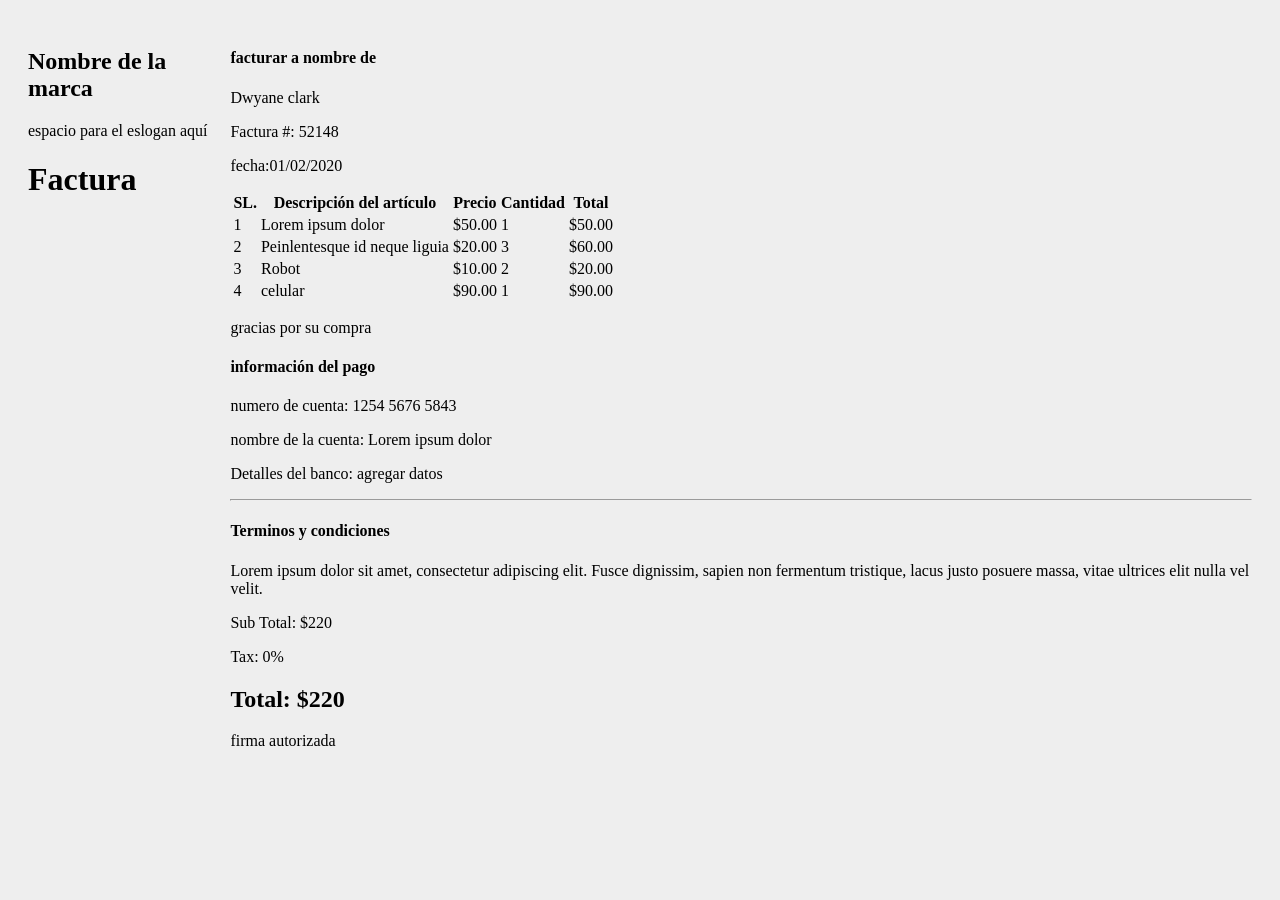
==== proyectos/factura/index.html @ 99d6a1f2 "Add files via upload" ====
<!DOCTYPE html>
<html lang="en">
<head>
    <meta charset="UTF-8">
    <meta name="viewport" content="width=device-width, initial-scale=1.0">
    <title>Factura</title>
    <link rel="stylesheet" href="styles.css">
</head>
<body>
    <!--nombre de la marcaa-->
    <div class="invoce">
     <div>
    </div class="header">
    <div class="brand">
     <h2>Nombre de la marca</h2>    
     <p>espacio para el eslogan aquí</p>
    </div>
<!--factura/invoce-->
    <div class="title">
       <h1>Factura</h1> 
    </div>
    </div>
    <!--información-->
    <div class="info">
    <div>
      <h4>facturar a nombre de</h4>
      <p>Dwyane clark</p> 
      <p></p>
    </div>

    <div>
        <p>Factura #: 52148</p>
        <p>fecha:01/02/2020</p>
      </div>
       <!--tabla-->

       <table>
  <thead>
    <tr>
        <th>SL.</th>
      <th>Descripción del artículo</th>
      <th>Precio</th>
      <th>Cantidad</th>
      <th>Total</th>
    </tr>
  </thead>
  <tbody>
    <tr>
       <td>1</td> 
      <td>Lorem ipsum dolor</td>
      <td>$50.00</td>
      <td>1</td>
      <td>$50.00</td>
    </tr>
    <tr>
      <td>2</td>
      <td>Peinlentesque id neque liguia</td>
      <td>$20.00</td>
      <td>3</td>
      <td>$60.00</td>
    </tr>
     <tr>
      <td>3</td>
      <td>Robot</td>
      <td>$10.00</td>
      <td>2</td>
      <td>$20.00</td>
    </tr>
     <tr>
      <td>4</td>
      <td>celular</td>
      <td>$90.00</td>
      <td>1</td>
      <td>$90.00</td>
    </tr>
    
  </tbody>
</table>

    <div class="left">
    <p>gracias por su compra</p>
    <h4>información del pago</h4>
    <p>numero de cuenta:  1254 5676 5843</p>
    <p>nombre de la cuenta:  Lorem ipsum dolor</p>
    <p>Detalles del banco:  agregar datos</p>
  
  <hr>
  <h4>Terminos y condiciones</h4>
  <p>Lorem ipsum dolor sit amet, consectetur adipiscing elit. 
      Fusce dignissim, sapien non fermentum tristique, 
      lacus justo posuere massa, vitae ultrices elit nulla vel velit.
    </p>
  </div>
  <div class="right">
    <!-- TOTAL -->
    <div class="total">
      <p>Sub Total: $220</p>
      <p>Tax: 0%</p>
      <h2>Total: $220</h2>
    </div>
  </div> 
  <!-- firma -->
   <div class="asignatura">
    <div></div>
<p>firma autorizada</p>
</div>
</body>
</html>
---- proyectos/factura/styles.css ----
*{
    
}
body{
    front-family: Arial, sans-serif;
    background: #eee;
    display: flex;
    justify-content: center;
    padding: 20px;
}
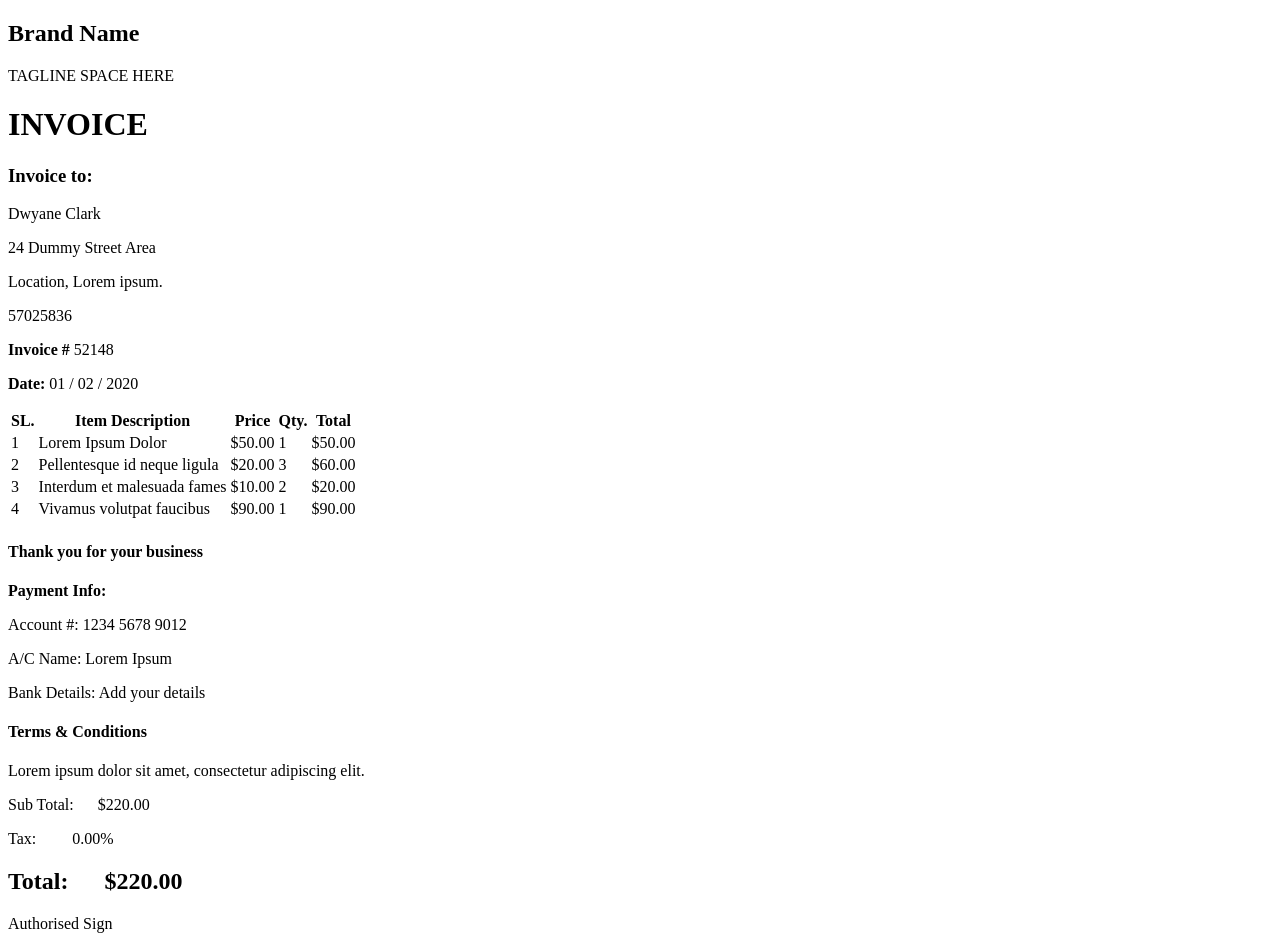
==== commit f201fa97: "Update index.html" ====
--- a/proyectos/factura/index.html
+++ b/proyectos/factura/index.html
@@ -1,108 +1,121 @@
 <!DOCTYPE html>
-<html lang="en">
+<html lang="es">
 <head>
-    <meta charset="UTF-8">
-    <meta name="viewport" content="width=device-width, initial-scale=1.0">
-    <title>Factura</title>
-    <link rel="stylesheet" href="styles.css">
+<meta charset="UTF-8">
+<meta name="viewport" content="width=device-width, initial-scale=1.0">
+<title>Factura</title>
+<link rel="stylesheet" href="estilo.css">
 </head>
 <body>
-    <!--nombre de la marcaa-->
-    <div class="invoce">
-     <div>
-    </div class="header">
-    <div class="brand">
-     <h2>Nombre de la marca</h2>    
-     <p>espacio para el eslogan aquí</p>
-    </div>
-<!--factura/invoce-->
-    <div class="title">
-       <h1>Factura</h1> 
-    </div>
-    </div>
-    <!--información-->
-    <div class="info">
-    <div>
-      <h4>facturar a nombre de</h4>
-      <p>Dwyane clark</p> 
-      <p></p>
+
+<div class="factura">
+
+    <!-- ENCABEZADO -->
+    <div class="header">
+        <div class="logo">
+            <h2>Brand Name</h2>
+            <p>TAGLINE SPACE HERE</p>
+        </div>
+
+        <div class="titulo">
+            <h1>INVOICE</h1>
+        </div>
     </div>
 
-    <div>
-        <p>Factura #: 52148</p>
-        <p>fecha:01/02/2020</p>
-      </div>
-       <!--tabla-->
+    
+    <div class="info">
+        <div class="left">
+            <h3>Invoice to:</h3>
+            <p>Dwyane Clark</p>
+            <p>24 Dummy Street Area</p>
+            <p>Location, Lorem ipsum.</p>
+            <p>57025836</p>
+        </div>
 
-       <table>
-  <thead>
-    <tr>
-        <th>SL.</th>
-      <th>Descripción del artículo</th>
-      <th>Precio</th>
-      <th>Cantidad</th>
-      <th>Total</th>
-    </tr>
-  </thead>
-  <tbody>
-    <tr>
-       <td>1</td> 
-      <td>Lorem ipsum dolor</td>
-      <td>$50.00</td>
-      <td>1</td>
-      <td>$50.00</td>
-    </tr>
-    <tr>
-      <td>2</td>
-      <td>Peinlentesque id neque liguia</td>
-      <td>$20.00</td>
-      <td>3</td>
-      <td>$60.00</td>
-    </tr>
-     <tr>
-      <td>3</td>
-      <td>Robot</td>
-      <td>$10.00</td>
-      <td>2</td>
-      <td>$20.00</td>
-    </tr>
-     <tr>
-      <td>4</td>
-      <td>celular</td>
-      <td>$90.00</td>
-      <td>1</td>
-      <td>$90.00</td>
-    </tr>
-    
-  </tbody>
-</table>
+        <div class="right">
+            <p><strong>Invoice #</strong> 52148</p>
+            <p><strong>Date:</strong> 01 / 02 / 2020</p>
+        </div>
+    </div>
 
-    <div class="left">
-    <p>gracias por su compra</p>
-    <h4>información del pago</h4>
-    <p>numero de cuenta:  1254 5676 5843</p>
-    <p>nombre de la cuenta:  Lorem ipsum dolor</p>
-    <p>Detalles del banco:  agregar datos</p>
-  
-  <hr>
-  <h4>Terminos y condiciones</h4>
-  <p>Lorem ipsum dolor sit amet, consectetur adipiscing elit. 
-      Fusce dignissim, sapien non fermentum tristique, 
-      lacus justo posuere massa, vitae ultrices elit nulla vel velit.
-    </p>
-  </div>
-  <div class="right">
-    <!-- TOTAL -->
-    <div class="total">
-      <p>Sub Total: $220</p>
-      <p>Tax: 0%</p>
-      <h2>Total: $220</h2>
+   
+    <table>
+        <tr>
+            <th>SL.</th>
+            <th>Item Description</th>
+            <th>Price</th>
+            <th>Qty.</th>
+            <th>Total</th>
+        </tr>
+
+        <tr>
+            <td>1</td>
+            <td>Lorem Ipsum Dolor</td>
+            <td>$50.00</td>
+            <td>1</td>
+            <td>$50.00</td>
+        </tr>
+
+        <tr>
+            <td>2</td>
+            <td>Pellentesque id neque ligula</td>
+            <td>$20.00</td>
+            <td>3</td>
+            <td>$60.00</td>
+        </tr>
+
+        <tr>
+            <td>3</td>
+            <td>Interdum et malesuada fames</td>
+            <td>$10.00</td>
+            <td>2</td>
+            <td>$20.00</td>
+        </tr>
+
+        <tr>
+            <td>4</td>
+            <td>Vivamus volutpat faucibus</td>
+            <td>$90.00</td>
+            <td>1</td>
+            <td>$90.00</td>
+        </tr>
+    </table>
+
+    <!-- PIE -->
+    <div class="bottom">
+
+        <div class="payment">
+            <h4>Thank you for your business</h4>
+            <p><strong>Payment Info:</strong></p>
+            <p>Account #: 1234 5678 9012</p>
+            <p>A/C Name: Lorem Ipsum</p>
+            <p>Bank Details: Add your details</p>
+
+            
+            
+          <div class="firma21">
+        <h4>Terms & Conditions</h4>
     </div>
-  </div> 
-  <!-- firma -->
-   <div class="asignatura">
-    <div></div>
-<p>firma autorizada</p>
+
+            <p>Lorem ipsum dolor sit amet, consectetur adipiscing elit.</p>
+        </div>
+
+
+        <div class="total">
+    <p>Sub Total:&nbsp;&nbsp;&nbsp;&nbsp;&nbsp;&nbsp;$220.00</p>
+    <p>Tax:&nbsp;&nbsp;&nbsp;&nbsp;&nbsp;&nbsp;&nbsp;&nbsp;&nbsp;0.00%</p>
+    <h2>Total:&nbsp;&nbsp;&nbsp;&nbsp;&nbsp;&nbsp;$220.00</h2>
 </div>
+
+    </div>
+
+    <div class="firma">
+        <p>Authorised Sign</p>
+    </div>
+
+</div>
+
+
+
 </body>
-</html>+</html>
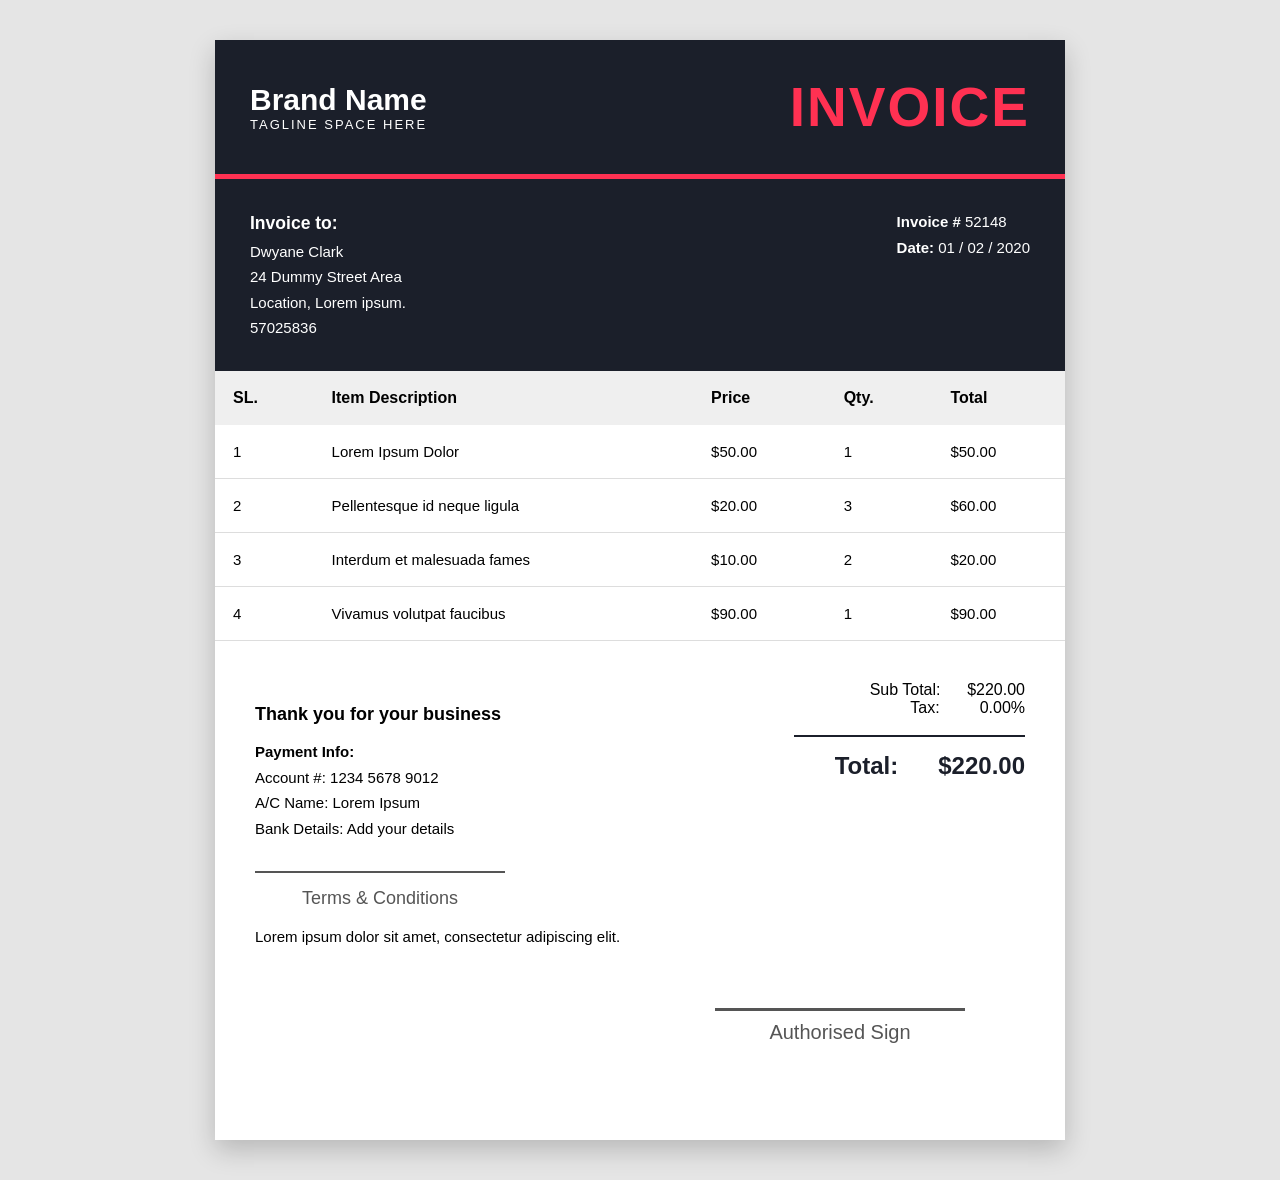
==== commit a7cf5463: "Update index.html" ====
--- a/proyectos/factura/index.html
+++ b/proyectos/factura/index.html
@@ -4,7 +4,7 @@
 <meta charset="UTF-8">
 <meta name="viewport" content="width=device-width, initial-scale=1.0">
 <title>Factura</title>
-<link rel="stylesheet" href="estilo.css">
+<link rel="stylesheet" href="styles.css">
 </head>
 <body>
 
--- a/proyectos/factura/styles.css
+++ b/proyectos/factura/styles.css
@@ -0,0 +1,157 @@
+*{
+    margin:0;
+    padding:0;
+    box-sizing:border-box;
+}
+
+
+body{
+    background:#e5e5e5;
+    display:flex;
+    justify-content:center;
+    align-items:flex-start;
+    min-height:100vh;
+    padding:40px;
+    zoom:100%;
+    font-family: 'Montserrat', 'Poppins', 'Open Sans', Arial, sans-serif;
+}
+
+
+.factura{
+    width:850px;
+    min-height:1100px;
+    background:white;
+    box-shadow:0 10px 25px rgba(0,0,0,0.2);
+    padding-bottom:30px;
+    margin:auto;
+}
+
+
+.header{
+    background:#1b1f2a;
+    color:white;
+    padding:35px;
+    display:flex;
+    justify-content:space-between;
+    align-items:center;
+    border-bottom:5px solid #ff3152;
+}
+
+.logo h2{
+    font-size:30px;
+}
+
+.logo p{
+    font-size:13px;
+    letter-spacing:2px;
+}
+
+.titulo h1{
+    color:#ff3152;
+    font-size:55px;
+    letter-spacing:2px;
+}
+
+
+.info{
+    background:#1b1f2a;
+    color:white;
+    padding:30px 35px;
+    display:flex;
+    justify-content:space-between;
+    font-size:15px;
+    line-height:1.7;
+}
+
+
+table{
+    width:100%;
+    border-collapse:collapse;
+}
+
+table th{
+    background:#efefef;
+    padding:18px;
+    text-align:left;
+    font-size:16px;
+}
+
+table td{
+    padding:18px;
+    border-bottom:1px solid #ddd;
+    font-size:15px;
+}
+
+/* FOOTER */
+.bottom{
+    display:flex;
+    justify-content:space-between;
+    padding:40px;
+}
+
+.payment{
+    width:60%;
+    font-size:15px;
+    line-height:1.7;
+}
+
+.payment h4{
+    margin-bottom:10px;
+    margin-top:18px;
+    font-size:18px;
+}
+
+.total{
+    width: 30%;
+    text-align:right;
+    font-size:16px;
+}
+
+.total h2{
+    margin-top:18px;
+    padding-top:15px;
+    border-top:2px solid #1b1f2a;
+    color:#1b1f2a;
+    font-size:24px;
+}
+
+.firma {
+    
+    margin-right: 100px; 
+    margin-left: auto;
+    margin-top: 18px;
+
+    /*largo de la línea(importante) */
+    width: 250px; 
+    
+    
+    text-align: center; 
+    
+    
+    border-top: 3px solid #555555; 
+    padding-top: 10px;
+    font-size: 20px;
+    color: #555555; 
+}
+
+.firma21 {
+    /*largo de la línea(importante) */
+    width: 250px; 
+    
+    /* Alineación */
+    margin-top: 30px;
+    margin-bottom: 10px;
+    text-align: center; 
+
+    
+    border-top: 2px solid #555555; 
+    padding-top: 10px;
+    color: #555555;
+}
+
+
+.firma21 h4 {
+    margin: 0;
+    font-size: 18px;
+    font-weight: normal;
+}
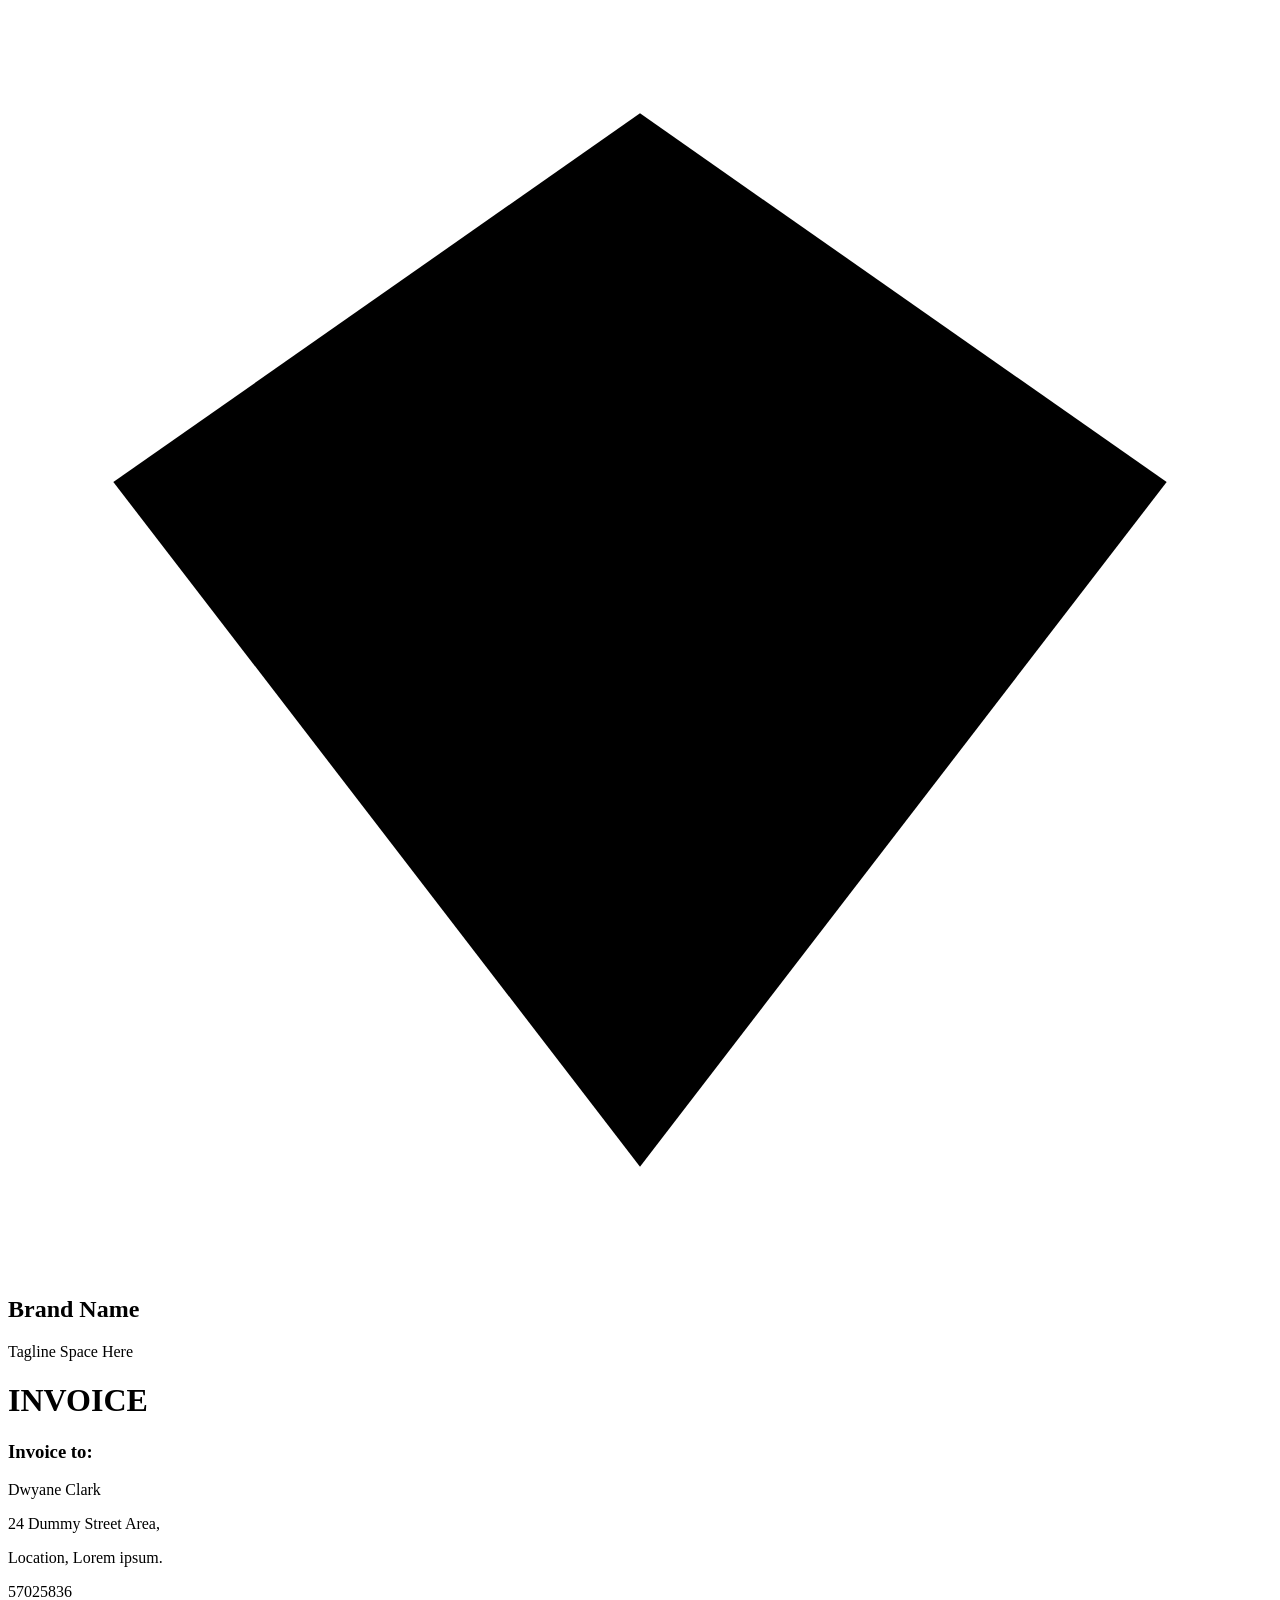
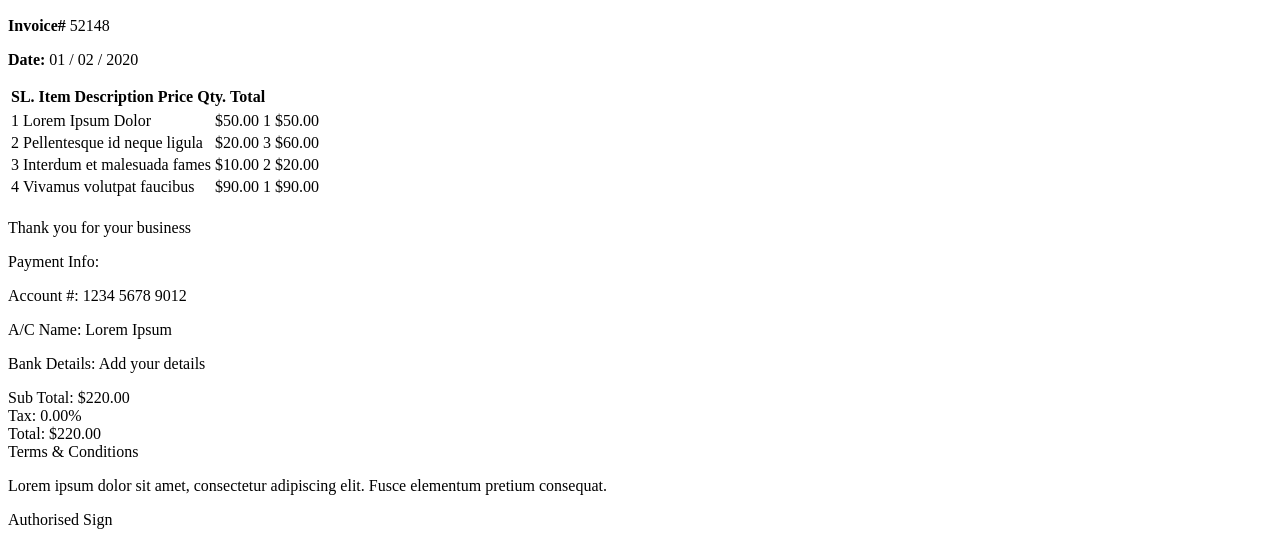
==== commit 5c7ba2a4: "Update index.html" ====
--- a/proyectos/factura/index.html
+++ b/proyectos/factura/index.html
@@ -1,10 +1,10 @@
 <!DOCTYPE html>
 <html lang="es">
 <head>
-<meta charset="UTF-8">
-<meta name="viewport" content="width=device-width, initial-scale=1.0">
-<title>Factura</title>
-<link rel="stylesheet" href="styles.css">
+    <meta charset="UTF-8">
+    <meta name="viewport" content="width=device-width, initial-scale=1.0">
+    <title>Factura</title>
+    <link rel="stylesheet" href="estilo.css">
 </head>
 <body>
 
@@ -13,8 +13,16 @@
     <!-- ENCABEZADO -->
     <div class="header">
         <div class="logo">
-            <h2>Brand Name</h2>
-            <p>TAGLINE SPACE HERE</p>
+            <div class="logo-icon">
+                <svg viewBox="0 0 24 24">
+                    <polygon points="12,2 22,9 12,22 2,9"/>
+                </svg>
+            </div>
+
+            <div class="logo-text">
+                <h2>Brand Name</h2>
+                <p>Tagline Space Here</p>
+            </div>
         </div>
 
         <div class="titulo">
@@ -22,100 +30,131 @@
         </div>
     </div>
 
-    
+    <!-- INFO -->
     <div class="info">
         <div class="left">
             <h3>Invoice to:</h3>
             <p>Dwyane Clark</p>
-            <p>24 Dummy Street Area</p>
+            <p>24 Dummy Street Area,</p>
             <p>Location, Lorem ipsum.</p>
             <p>57025836</p>
         </div>
 
         <div class="right">
-            <p><strong>Invoice #</strong> 52148</p>
+            <p><strong>Invoice#</strong> 52148</p>
             <p><strong>Date:</strong> 01 / 02 / 2020</p>
         </div>
     </div>
 
-   
-    <table>
-        <tr>
-            <th>SL.</th>
-            <th>Item Description</th>
-            <th>Price</th>
-            <th>Qty.</th>
-            <th>Total</th>
-        </tr>
+    <!-- TABLA HEADER -->
+    <table class="tabla-header">
+        <thead>
+            <tr>
+                <th>SL.</th>
+                <th>Item Description</th>
+                <th>Price</th>
+                <th>Qty.</th>
+                <th>Total</th>
+            </tr>
+        </thead>
+    </table>
 
-        <tr>
-            <td>1</td>
-            <td>Lorem Ipsum Dolor</td>
-            <td>$50.00</td>
-            <td>1</td>
-            <td>$50.00</td>
-        </tr>
+    <!-- TABLA BODY -->
+    <table class="tabla-body">
+        <tbody>
+            <tr>
+                <td>1</td>
+                <td>Lorem Ipsum Dolor</td>
+                <td>$50.00</td>
+                <td>1</td>
+                <td>$50.00</td>
+            </tr>
 
-        <tr>
-            <td>2</td>
-            <td>Pellentesque id neque ligula</td>
-            <td>$20.00</td>
-            <td>3</td>
-            <td>$60.00</td>
-        </tr>
+            <tr>
+                <td>2</td>
+                <td>Pellentesque id neque ligula</td>
+                <td>$20.00</td>
+                <td>3</td>
+                <td>$60.00</td>
+            </tr>
 
-        <tr>
-            <td>3</td>
-            <td>Interdum et malesuada fames</td>
-            <td>$10.00</td>
-            <td>2</td>
-            <td>$20.00</td>
-        </tr>
+            <tr>
+                <td>3</td>
+                <td>Interdum et malesuada fames</td>
+                <td>$10.00</td>
+                <td>2</td>
+                <td>$20.00</td>
+            </tr>
 
-        <tr>
-            <td>4</td>
-            <td>Vivamus volutpat faucibus</td>
-            <td>$90.00</td>
-            <td>1</td>
-            <td>$90.00</td>
-        </tr>
+            <tr>
+                <td>4</td>
+                <td>Vivamus volutpat faucibus</td>
+                <td>$90.00</td>
+                <td>1</td>
+                <td>$90.00</td>
+            </tr>
+
+          <tr>
+    <td></td>
+    <td></td>
+    <td></td>
+    <td></td>
+    <td></td>
+</tr>
+
+        </tbody>
     </table>
 
     <!-- PIE -->
     <div class="bottom">
+        <div class="payment">
+            <p class="thank-you">Thank you for your business</p>
+            <p class="payment-label">Payment Info:</p>
 
-        <div class="payment">
-            <h4>Thank you for your business</h4>
-            <p><strong>Payment Info:</strong></p>
-            <p>Account #: 1234 5678 9012</p>
-            <p>A/C Name: Lorem Ipsum</p>
-            <p>Bank Details: Add your details</p>
+            <div class="payment-details">
+                <p>Account #: 1234 5678 9012</p>
+                <p>A/C Name: Lorem Ipsum</p>
+                <p>Bank Details: Add your details</p>
+            </div>
+        </div>
 
-            
-            
-          <div class="firma21">
-        <h4>Terms & Conditions</h4>
+        <div class="total-section">
+            <div class="total-row">
+                <span>Sub Total:</span>
+                <span>$220.00</span>
+            </div>
+
+            <div class="total-row">
+                <span>Tax:</span>
+                <span>0.00%</span>
+            </div>
+
+            <div class="total-row grand">
+                <span>Total:</span>
+                <span>$220.00</span>
+            </div>
+        </div>
     </div>
 
-            <p>Lorem ipsum dolor sit amet, consectetur adipiscing elit.</p>
-        </div>
-
-
-        <div class="total">
-    <p>Sub Total:&nbsp;&nbsp;&nbsp;&nbsp;&nbsp;&nbsp;$220.00</p>
-    <p>Tax:&nbsp;&nbsp;&nbsp;&nbsp;&nbsp;&nbsp;&nbsp;&nbsp;&nbsp;0.00%</p>
-    <h2>Total:&nbsp;&nbsp;&nbsp;&nbsp;&nbsp;&nbsp;$220.00</h2>
-</div>
-
+    <!-- TERMS -->
+    <div class="terms">
+        <div class="terms-title">Terms & Conditions</div>
+        <p>
+            Lorem ipsum dolor sit amet, consectetur
+             adipiscing elit.
+            Fusce elementum pretium consequat.
+        </p>
     </div>
 
-    <div class="firma">
-        <p>Authorised Sign</p>
+    <!-- FIRMA -->
+    <div class="firma-wrap">
+        <div class="firma">Authorised Sign</div>
     </div>
+
+    <!-- BARRA FINAL -->
+    <div class="footer-bar"></div>
 
 </div>
 
-
-
 </body>
 </html>
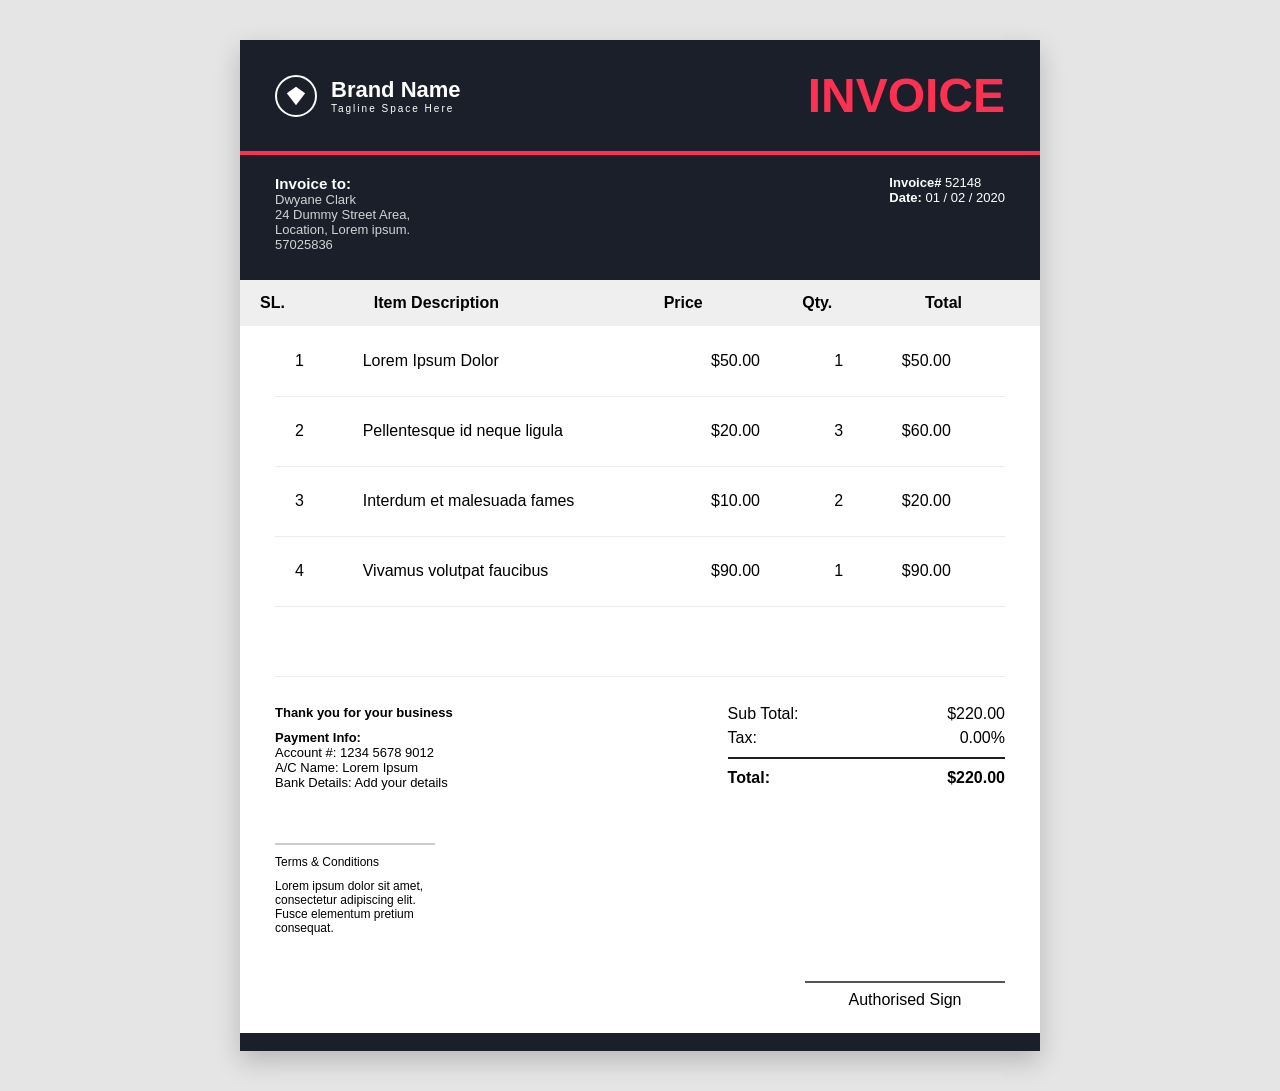
==== commit d88e337b: "Update HTML structure and stylesheet reference" ====
--- a/proyectos/factura/index.html
+++ b/proyectos/factura/index.html
@@ -4,7 +4,7 @@
     <meta charset="UTF-8">
     <meta name="viewport" content="width=device-width, initial-scale=1.0">
     <title>Factura</title>
-    <link rel="stylesheet" href="estilo.css">
+    <link rel="stylesheet" href="styles.css">
 </head>
 <body>
 
--- a/proyectos/factura/styles.css
+++ b/proyectos/factura/styles.css
@@ -0,0 +1,196 @@
+*{
+    margin:0;
+    padding:0;
+    box-sizing:border-box;
+}
+
+body{
+    background:#e5e5e5;
+    display:flex;
+    justify-content:center;
+    align-items:flex-start;
+    min-height:100vh;
+    padding:40px;
+    font-family:'Montserrat','Poppins','Open Sans',Arial,sans-serif;
+}
+
+.factura{
+    width:800px;
+    background:white;
+    box-shadow:0 10px 25px rgba(0,0,0,0.2);
+    margin:auto;
+    overflow:hidden;
+}
+
+/* HEADER */
+.header{
+    background:#1b1f2a;
+    color:white;
+    padding:28px 35px;
+    display:flex;
+    justify-content:space-between;
+    align-items:center;
+    border-bottom:4px solid #ff3152;
+}
+
+.logo{
+    display:flex;
+    align-items:center;
+    gap:14px;
+}
+
+.logo-icon{
+    width:42px;
+    height:42px;
+    border:2px solid white;
+    border-radius:50%;
+    display:flex;
+    justify-content:center;
+    align-items:center;
+}
+
+.logo-icon svg{
+    width:22px;
+    height:22px;
+    fill:white;
+}
+
+.logo-text h2{
+    font-size:22px;
+    font-weight:700;
+}
+
+.logo-text p{
+    font-size:10px;
+    letter-spacing:2px;
+}
+
+.titulo h1{
+    color:#ff3152;
+    font-size:48px;
+}
+
+/* INFO */
+.info{
+    background:#1b1f2a;
+    color:white;
+    padding:20px 35px 28px;
+    display:flex;
+    justify-content:space-between;
+    font-size:13px;
+}
+
+.info .left p{
+    color:rgba(255,255,255,0.8);
+}
+
+/* TABLA HEADER */
+.tabla-header{
+    width:100%;
+    border-collapse:collapse;
+    
+}
+
+.tabla-header thead{
+background: #efefef;
+}
+
+.tabla-header th{
+    padding:14px 20px;
+    text-align:left;
+  
+}
+
+/* TABLA BODY */
+.tabla-body{
+    width:calc(100% - 70px);
+    margin:0 35px;
+    border-collapse:collapse;
+}
+
+.tabla-body td{
+    padding:20px;
+    border-bottom:1px solid #ececec;
+    height:70px;
+}
+
+/* PIE */
+.bottom{
+    display:flex;
+    justify-content:space-between;
+    padding:28px 35px;
+}
+
+.payment{
+    width:55%;
+    font-size:13px;
+}
+
+.thank-you{
+    font-weight:bold;
+    margin-bottom:10px;
+}
+
+.payment-label{
+    font-weight:bold;
+}
+
+.total-section{
+    width:38%;
+}
+
+.total-row{
+    display:flex;
+    justify-content:space-between;
+    margin-bottom:6px;
+}
+
+.total-row.grand{
+    border-top:2px solid #1b1f2a;
+    margin-top:10px;
+    padding-top:10px;
+    font-weight:bold;
+}
+
+/* TERMS */
+.terms{
+    padding:22px 35px;
+    font-size:12px;
+}
+
+.terms-title{
+    border-top:2px solid #ccc;
+    padding-top:10px;
+    width:160px;
+    margin-bottom:10px;
+}
+
+/* FIRMA */
+.firma-wrap{
+    display:flex;
+    justify-content:flex-end;
+    padding:24px 35px;
+}
+
+.firma{
+    width:200px;
+    text-align:center;
+    border-top:2px solid #555;
+    padding-top:8px;
+}
+
+/* BARRA FINAL */
+.footer-bar{
+    background:#1b1f2a;
+    height:18px;
+}
+
+
+.terms-title {
+    display: block;
+    width: 160px;
+}
+
+.terms p {
+    max-width: 160px;
+}
